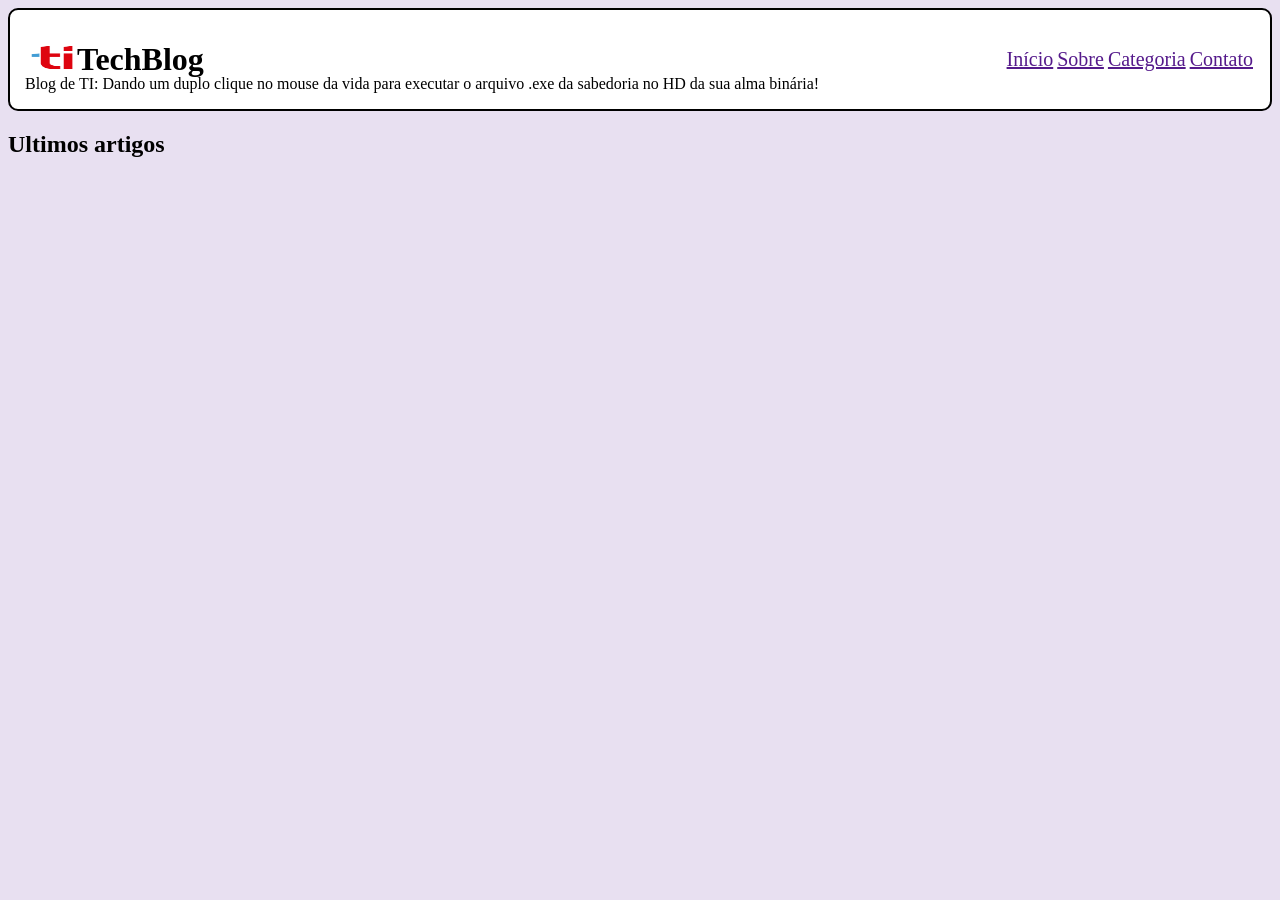
==== index.html @ c0a46f38 "initial commit" ====
<!DOCTYPE html>
<html lang="pt-br">
<head>
    <meta charset="UTF-8">
    <meta name="viewport" content="width=], initial-scale=1.0">
    <title>TechBlog</title>
</head> <link rel="stylesheet" href="style.css">
<body>
    <header id="cabeçalho">
        <div class="titulo-bar">
            <h1 ><img calss="titulo-bar" id="logo" src="/img/images.png" alt="Logo do tech blog">TechBlog</h1>
            <nav>
                <a class="link-principais" href="">Início</a>
                <a class="link-principais" href="">Sobre</a>
                <a class="link-principais" href="">Categoria</a>
                <a class="link-principais" href="">Contato</a>
            </nav>
        </div>
        <p class="subtitulo-bar">Blog de TI: Dando um duplo clique no mouse da vida para executar o arquivo .exe da sabedoria no HD da sua alma binária!</p>
    </header>

    <article>
        <h2>Ultimos artigos</h2>
    </article>

</body>
</html>
---- style.css ----
body{
    background-color: #e8e0f1;
}

#cabeçalho{
    background-color: #ffffff;
    border-radius: 10px;
    border: 2px solid #000000;
}

#logo{
    width: 50px;
    height: 25px;
}

.link-principais{
    font-size: 20px;
}

.titulo-bar{
    display: flex;
    flex-direction: row;
    justify-content: space-between;
    align-items: center;

    margin: 5px 15px -5px 15px;
    padding: 5px 2px;
    
}

.subtitulo-bar{
    display: flex;
    align-items: center;
    margin-left: 15px;
    margin-top: -30px;
}
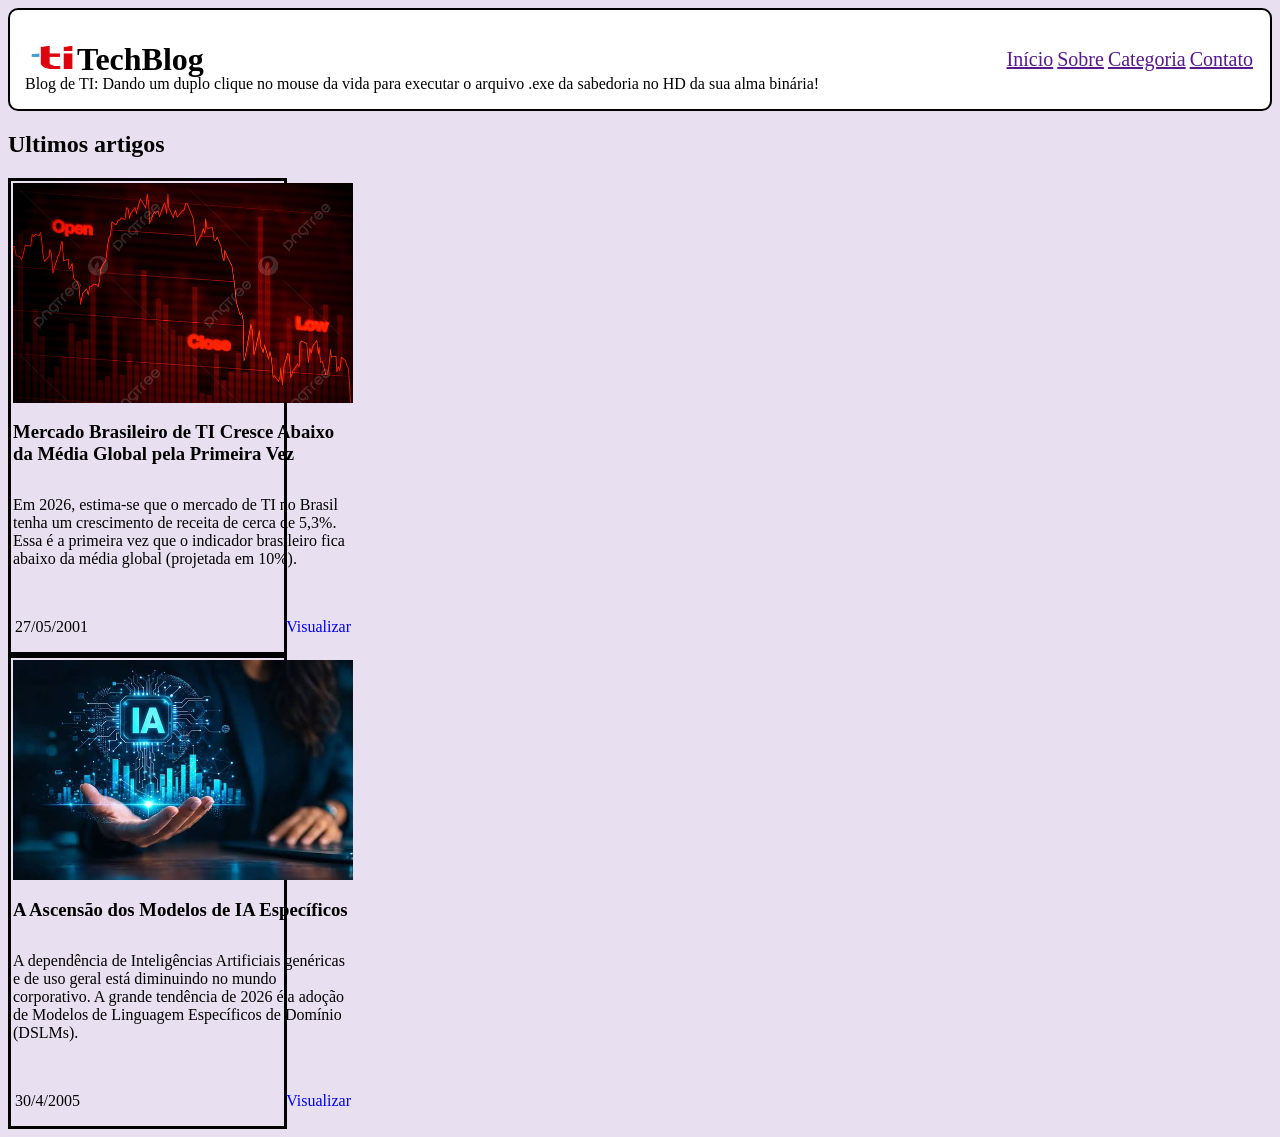
==== commit 83ea9fdd: "segundo commit" ====
--- a/index.html
+++ b/index.html
@@ -8,7 +8,7 @@
 <body>
     <header id="cabeçalho">
         <div class="titulo-bar">
-            <h1 ><img calss="titulo-bar" id="logo" src="/img/images.png" alt="Logo do tech blog">TechBlog</h1>
+            <h1 ><img id="logo" src="/img/images.png" alt="Logo do tech blog">TechBlog</h1>
             <nav>
                 <a class="link-principais" href="">Início</a>
                 <a class="link-principais" href="">Sobre</a>
@@ -19,9 +19,39 @@
         <p class="subtitulo-bar">Blog de TI: Dando um duplo clique no mouse da vida para executar o arquivo .exe da sabedoria no HD da sua alma binária!</p>
     </header>
 
-    <article>
+    <section>
         <h2>Ultimos artigos</h2>
-    </article>
+
+        <div class="artigo">
+            <img id="grafico" src="/img/caindo.png" alt="Grafico de ti caindo">
+            <h3>Mercado Brasileiro de TI Cresce Abaixo da Média Global pela Primeira Vez</h3>
+            
+            <p class="descricao">Em 2026, estima-se que o mercado de TI no Brasil tenha um 
+            crescimento de receita de cerca de 5,3%. Essa é a primeira vez que o indicador 
+            brasileiro fica abaixo da média global (projetada em 10%).</p>
+            
+            <div class="link-artigos">
+                <p>27/05/2001</p>
+                <a class="links" href="/artigo/MercadoBrasileiro.html">Visualizar</a>
+            </div>
+        </div>
+
+        <div class="artigo">
+            <img id="modelo-ia" src="img/modelo-ia.png" alt="Modelos de ia Específicos">
+            <h3>A Ascensão dos Modelos de IA Específicos</h3>
+
+            <p class="descricao">A dependência de Inteligências Artificiais genéricas e 
+            de uso geral está diminuindo no mundo corporativo.
+            A grande tendência de 2026 é a adoção de Modelos 
+            de Linguagem Específicos de Domínio (DSLMs).</p>
+            
+            <div class="link-artigos">
+                <p>30/4/2005</p>
+                <a class="links" href="artigo/ModelosIa.html">Visualizar</a>
+            </div>
+        </div>
+    </section>
+
 
 </body>
 </html>
--- a/style.css
+++ b/style.css
@@ -35,3 +35,36 @@
     margin-top: -30px;
 }
 
+.artigo{
+    display: flex;
+    flex-flow: column wrap;
+    padding: 2px 0px 0px 2px;
+    border: solid #000000;
+    margin-right: 985px;
+}
+
+.descricao{
+    margin-top: -10px;
+}
+
+#grafico{
+    width: 340px;
+    height: 220px;
+}
+
+.link-artigos{
+    display: flex;
+    justify-content: space-between;
+    align-items: center;
+    margin: 0px 2px ;
+}
+
+.links{
+    text-decoration: none;
+}
+
+#modelo-ia{
+    width: 340px;
+    height: 220px;
+}
+
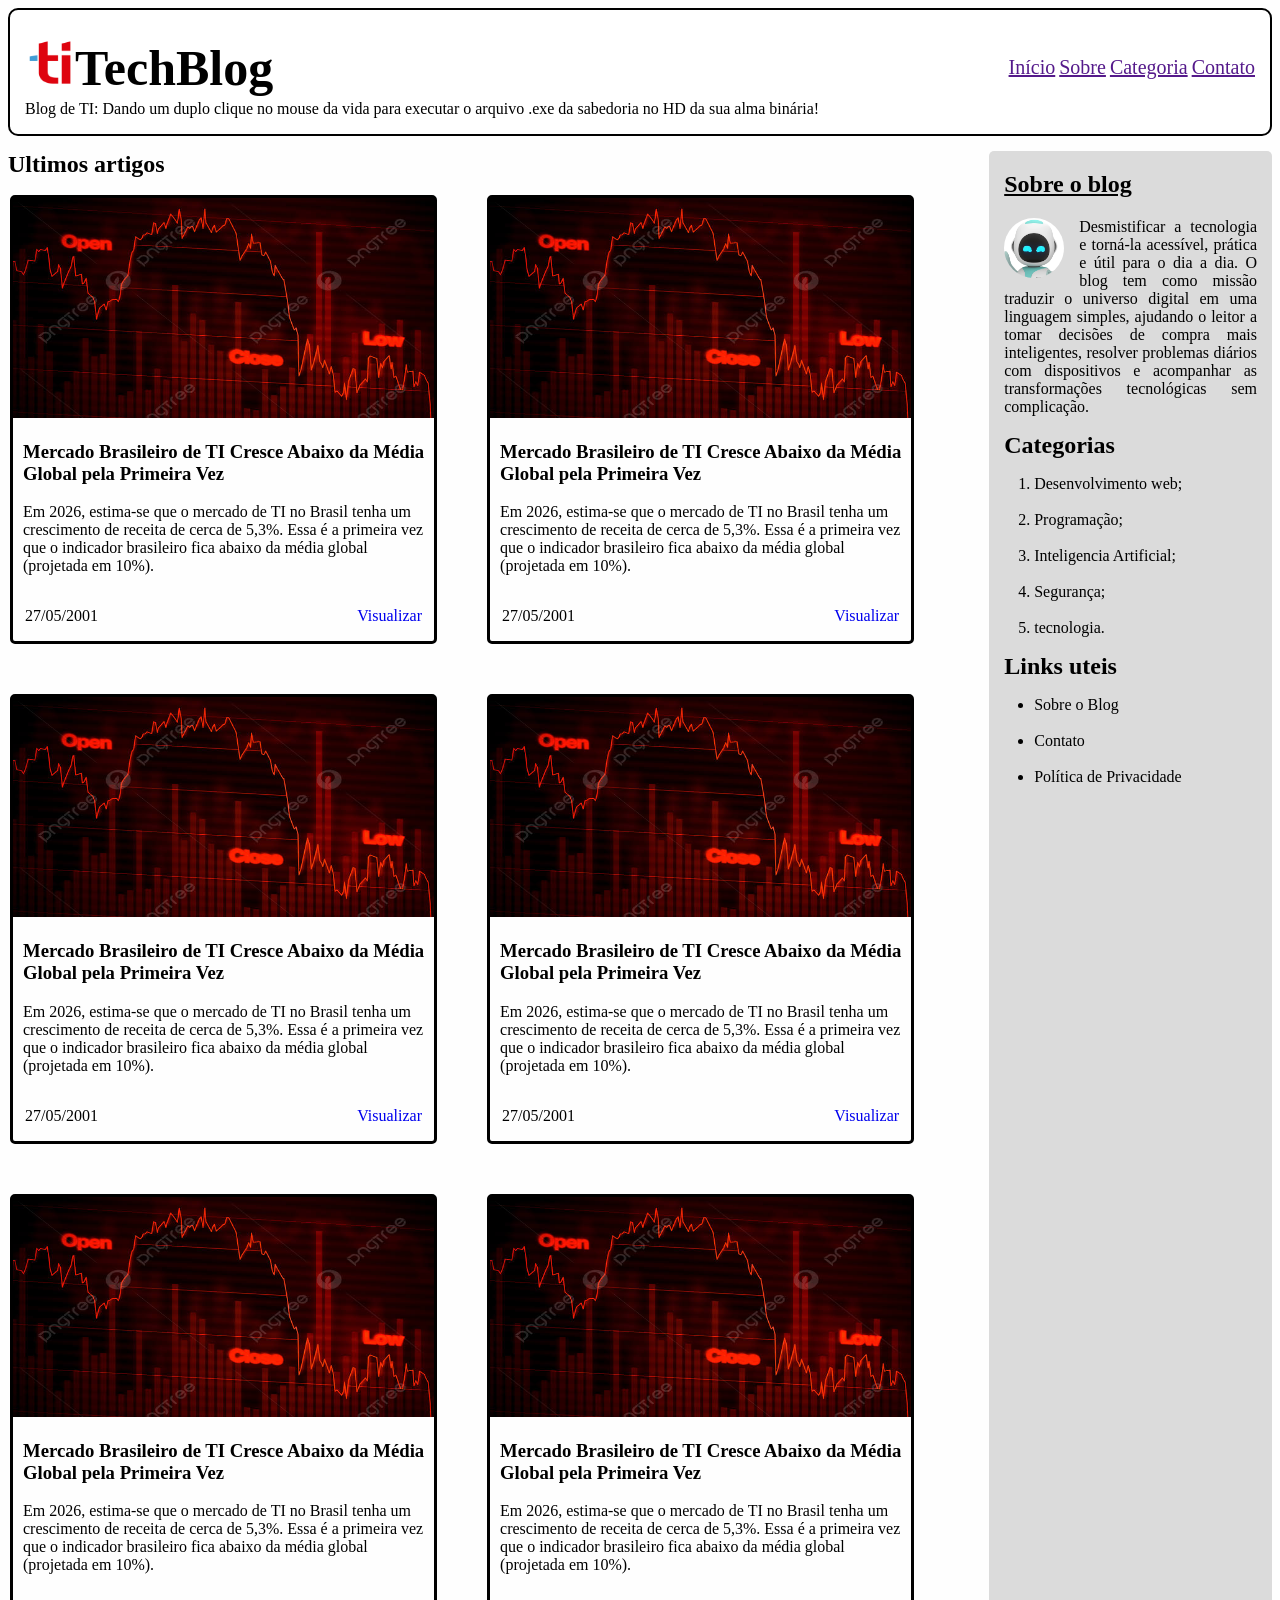
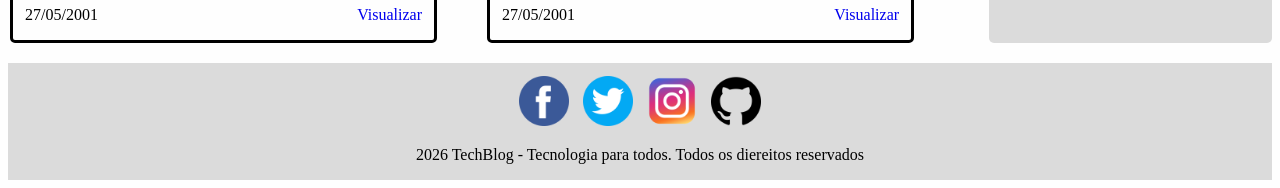
==== commit 107a5334: "arrumando blog de ti" ====
--- a/index.html
+++ b/index.html
@@ -4,11 +4,11 @@
     <meta charset="UTF-8">
     <meta name="viewport" content="width=], initial-scale=1.0">
     <title>TechBlog</title>
-</head> <link rel="stylesheet" href="style.css">
+</head> <link rel="stylesheet" href="css/style-main.css">
 <body>
     <header id="cabeçalho">
         <div class="titulo-bar">
-            <h1 ><img id="logo" src="/img/images.png" alt="Logo do tech blog">TechBlog</h1>
+            <h1 id="titulo-principal"><img id="logo" src="/img/images.png" alt="Logo do tech blog">TechBlog</h1>
             <nav>
                 <a class="link-principais" href="">Início</a>
                 <a class="link-principais" href="">Sobre</a>
@@ -19,39 +19,150 @@
         <p class="subtitulo-bar">Blog de TI: Dando um duplo clique no mouse da vida para executar o arquivo .exe da sabedoria no HD da sua alma binária!</p>
     </header>
 
-    <section>
-        <h2>Ultimos artigos</h2>
+    <main>
+        <div id="tela-principal">
 
-        <div class="artigo">
-            <img id="grafico" src="/img/caindo.png" alt="Grafico de ti caindo">
-            <h3>Mercado Brasileiro de TI Cresce Abaixo da Média Global pela Primeira Vez</h3>
+            <section>
+                <h1 id="segundo-texto">Ultimos artigos</h1>
             
-            <p class="descricao">Em 2026, estima-se que o mercado de TI no Brasil tenha um 
-            crescimento de receita de cerca de 5,3%. Essa é a primeira vez que o indicador 
-            brasileiro fica abaixo da média global (projetada em 10%).</p>
+                <div class="artigo">
+        
+                    <div class="card">
+                        <img id="grafico" src="/img/caindo.png" alt="Grafico de ti caindo">
+                        <h3 class="text-card">Mercado Brasileiro de TI Cresce Abaixo da Média Global pela Primeira Vez</h3>
+                            
+                        <p class="text-card">Em 2026, estima-se que o mercado de TI no Brasil tenha um 
+                       crescimento de receita de cerca de 5,3%. Essa é a primeira vez que o indicador 
+                        brasileiro fica abaixo da média global (projetada em 10%).</p>
+                            
+                        <div class="link-artigos">
+                            <p>27/05/2001</p>
+                            <a class="links" href="/artigo/MercadoBrasileiro.html">Visualizar</a>
+                        </div>
+                    </div>
+                        
+                    <div class="card">
+                        <img id="grafico" src="/img/caindo.png" alt="Grafico de ti caindo">
+                        <h3 class="text-card">Mercado Brasileiro de TI Cresce Abaixo da Média Global pela Primeira Vez</h3>
+                            
+                        <p class="text-card">Em 2026, estima-se que o mercado de TI no Brasil tenha um 
+                       crescimento de receita de cerca de 5,3%. Essa é a primeira vez que o indicador 
+                        brasileiro fica abaixo da média global (projetada em 10%).</p>
+                            
+                        <div class="link-artigos">
+                            <p>27/05/2001</p>
+                            <a class="links" href="/artigo/MercadoBrasileiro.html">Visualizar</a>
+                        </div>
+                    </div>
             
-            <div class="link-artigos">
-                <p>27/05/2001</p>
-                <a class="links" href="/artigo/MercadoBrasileiro.html">Visualizar</a>
+                    <div class="card">
+                        <img id="grafico" src="/img/caindo.png" alt="Grafico de ti caindo">
+                        <h3 class="text-card">Mercado Brasileiro de TI Cresce Abaixo da Média Global pela Primeira Vez</h3>
+                            
+                        <p class="text-card">Em 2026, estima-se que o mercado de TI no Brasil tenha um 
+                       crescimento de receita de cerca de 5,3%. Essa é a primeira vez que o indicador 
+                        brasileiro fica abaixo da média global (projetada em 10%).</p>
+                            
+                        <div class="link-artigos">
+                            <p>27/05/2001</p>
+                            <a class="links" href="/artigo/MercadoBrasileiro.html">Visualizar</a>
+                        </div>
+                    </div>
+            
+                    <div class="card">
+                        <img id="grafico" src="/img/caindo.png" alt="Grafico de ti caindo">
+                        <h3 class="text-card">Mercado Brasileiro de TI Cresce Abaixo da Média Global pela Primeira Vez</h3>
+                            
+                        <p class="text-card">Em 2026, estima-se que o mercado de TI no Brasil tenha um 
+                       crescimento de receita de cerca de 5,3%. Essa é a primeira vez que o indicador 
+                        brasileiro fica abaixo da média global (projetada em 10%).</p>
+                            
+                        <div class="link-artigos">
+                            <p>27/05/2001</p>
+                            <a class="links" href="/artigo/MercadoBrasileiro.html">Visualizar</a>
+                        </div>
+                    </div>
+            
+                    <div class="card">
+                        <img id="grafico" src="/img/caindo.png" alt="Grafico de ti caindo">
+                        <h3 class="text-card">Mercado Brasileiro de TI Cresce Abaixo da Média Global pela Primeira Vez</h3>
+                            
+                        <p class="text-card">Em 2026, estima-se que o mercado de TI no Brasil tenha um 
+                       crescimento de receita de cerca de 5,3%. Essa é a primeira vez que o indicador 
+                        brasileiro fica abaixo da média global (projetada em 10%).</p>
+                            
+                        <div class="link-artigos">
+                            <p>27/05/2001</p>
+                            <a class="links" href="/artigo/MercadoBrasileiro.html">Visualizar</a>
+                        </div>
+                    </div>
+        
+                    <div class="card">
+                        <img id="grafico" src="/img/caindo.png" alt="Grafico de ti caindo">
+                        <h3 class="text-card">Mercado Brasileiro de TI Cresce Abaixo da Média Global pela Primeira Vez</h3>
+                            
+                        <p class="text-card">Em 2026, estima-se que o mercado de TI no Brasil tenha um 
+                       crescimento de receita de cerca de 5,3%. Essa é a primeira vez que o indicador 
+                        brasileiro fica abaixo da média global (projetada em 10%).</p>
+                            
+                        <div class="link-artigos">
+                            <p>27/05/2001</p>
+                            <a class="links" href="/artigo/MercadoBrasileiro.html">Visualizar</a>
+                        </div>
+                    </div>
+                </div>
+                
+            </section>
+        </div>
+    
+        <section id="sidebar">
+            <div>
+                <h1 id="titulo-sidebar">Sobre o blog</h1>
+
+                <img id="foto-de-usuario" src="img/foto-de-usuario.png" alt="perfil de usuario do sidebar">
+                <p class="descricao">Desmistificar a tecnologia e torná-la acessível, prática e útil para o dia a dia.
+                 O blog tem como missão traduzir o universo digital em uma linguagem simples,
+                 ajudando o leitor a tomar decisões de compra mais inteligentes,
+                 resolver problemas diários com dispositivos e acompanhar as transformações tecnológicas sem complicação.</p>
             </div>
+
+            <div>
+                <h2 class="subtitulo-sidebar">Categorias</h2>
+                <ol id="lista-barra">
+                    <li>Desenvolvimento web;</li>
+                    <br>
+                    <li>Programação;</li>
+                    <br>
+                    <li>Inteligencia Artificial;</li>
+                    <br>
+                    <li>Segurança;</li>
+                    <br>
+                    <li>tecnologia.</li>
+                </ol>
+            </div>
+
+            <div>
+                <h2 class="subtitulo-sidebar">Links uteis</h2>
+                <ul id="lista-barra">
+                    <li><a href=""></a>Sobre o Blog</li>
+                    <br>
+                    <li><a href=""></a>Contato</li>
+                    <br>
+                    <li><a href=""></a>Política de Privacidade</li>
+                </ul>
+            </div>
+        </section>
+    </main>
+
+    <footer>
+        <div id="logo-footer">
+            <a href="https://www.facebook.com"><img class="imagem-logos" src="img/facebook.png" alt="Facebook"></a>
+            <a href="https://www.twitter.com"><img class="imagem-logos" src="img/twitter.png" alt="Twitter"></a>
+            <a href="https://www.instagram.com"><img class="imagem-logos" src="img/instagram.png" alt="Instagram"></a>
+            <a href="https://www.github.com"><img class="imagem-logos" src="img/github.png" alt="GitHub"></a>
         </div>
 
-        <div class="artigo">
-            <img id="modelo-ia" src="img/modelo-ia.png" alt="Modelos de ia Específicos">
-            <h3>A Ascensão dos Modelos de IA Específicos</h3>
-
-            <p class="descricao">A dependência de Inteligências Artificiais genéricas e 
-            de uso geral está diminuindo no mundo corporativo.
-            A grande tendência de 2026 é a adoção de Modelos 
-            de Linguagem Específicos de Domínio (DSLMs).</p>
-            
-            <div class="link-artigos">
-                <p>30/4/2005</p>
-                <a class="links" href="artigo/ModelosIa.html">Visualizar</a>
-            </div>
-        </div>
-    </section>
-
-
+        <p>2026 TechBlog - Tecnologia para todos. Todos os diereitos reservados</p>
+    </footer>
 </body>
 </html>
--- a/css/style-main.css
+++ b/css/style-main.css
@@ -0,0 +1,154 @@
+body{
+    background-color: #fefefe;
+}
+
+#cabeçalho{
+    background-color: #ffffff;
+    border-radius: 10px;
+    border: 2px solid #000000;
+}
+
+#logo{
+    width: 50px;
+    height: 45px;
+}
+
+#titulo-principal{
+    font-size: 50px;
+}
+
+.link-principais{
+    font-size: 20px;
+}
+
+.titulo-bar{
+    display: flex;
+    flex-direction: row;
+    justify-content: space-between;
+    align-items: center;
+
+    margin: -5px 15px -5px 15px;
+}
+
+.subtitulo-bar{
+    display: flex;
+    align-items: center;
+    margin-left: 15px;
+    margin-top: -30px;
+}
+
+.artigo{
+    display: flex;
+    flex-wrap: wrap;
+    gap: 50px;
+    padding: 2px 0px 0px 2px;
+}
+
+.card{
+    width: 43%;
+    border: solid #000000;
+    border-radius: 5px;
+}
+
+.text-card{
+    padding-left: 10px;
+}
+
+#grafico{
+    width: 100%;
+    height: 220px;
+}
+
+.link-artigos{
+    display: flex;
+    justify-content: space-between;
+    align-items: center;
+    margin: 0px 2px ;
+    padding: 0px 10px;
+}
+
+.links{
+    text-decoration: none;
+}
+
+#modelo-ia{
+    width: 340px;
+    height: 220px;
+}
+
+#sidebar{
+    display: flex;
+    flex-direction: column;
+    align-content: flex-end;
+    width: 20%;
+
+    padding: 0px 15px 0px 15px;
+    border-radius: 5px;
+
+    margin-top: 15px;
+    margin-left: auto;
+
+    background-color: #dbdbdb;
+}
+
+#lista-barra{
+    margin-left: -10px;
+}
+
+#tela-principal{
+    display: flex;
+    flex-direction: column;
+    flex: 1;
+}
+
+main{
+    display: flex;
+}
+
+#segundo-texto{
+    margin: 15px 0px;
+}
+
+footer{
+    display: flex;
+}
+
+#titulo-sidebar{
+    display: flex;
+
+    text-decoration: underline;
+}
+
+#foto-de-usuario{
+    float: left;    
+    width: 60px;            
+    height: 60px;           
+    border-radius: 50%;
+
+    margin-right: 15px;
+}
+
+.descricao{
+    text-align: justify;
+}
+
+.subtitulo-sidebar{
+    margin: 0px;
+}
+
+footer{
+    margin-top: 20px;
+    display: flex;
+    flex-direction: column;
+    align-items: center;
+    background-color: #dbdbdb;
+}
+
+.imagem-logos{
+    padding-top: 13px;
+    padding-bottom: -5px;
+    padding-right: 5px;
+    padding-left: 5px;
+    width: 50px;
+    height: 50px;
+}
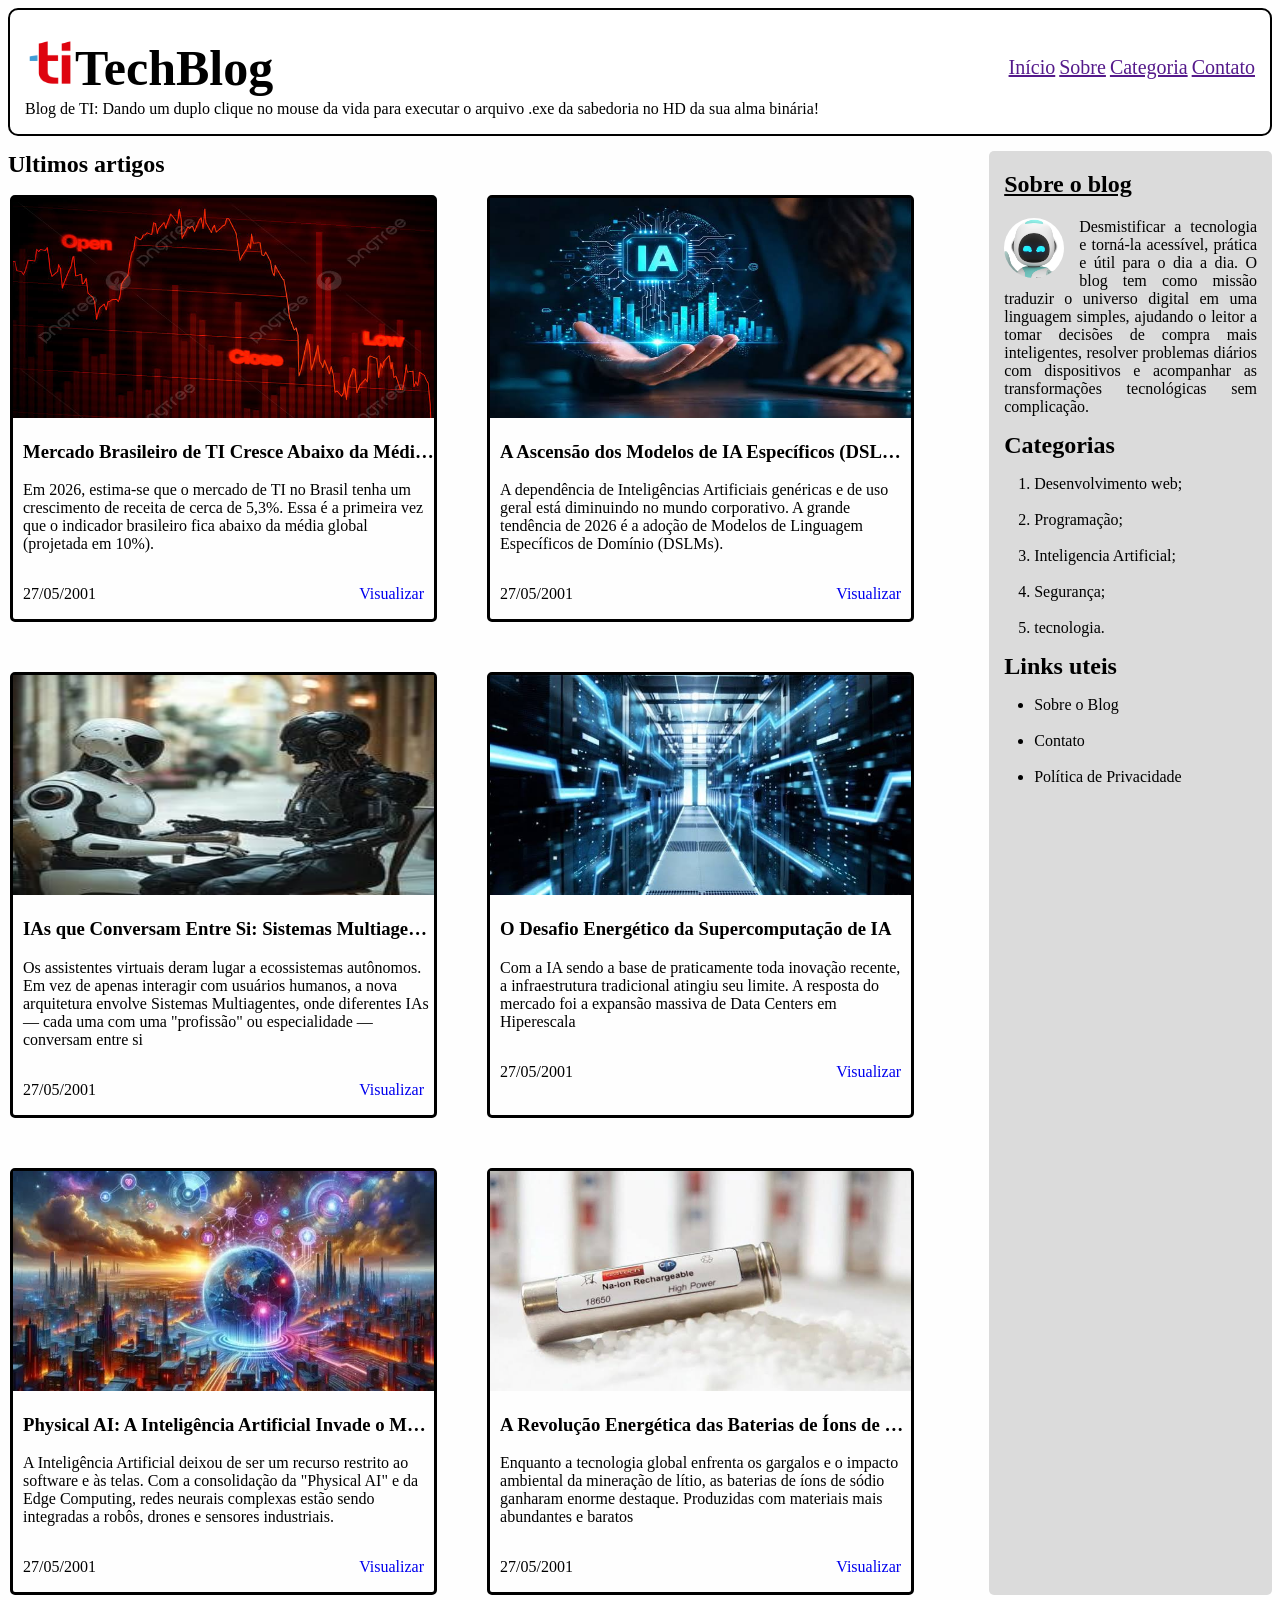
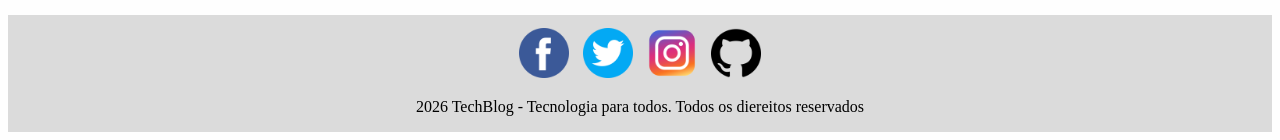
==== commit 434d2fd3: "arrumando os cards" ====
--- a/index.html
+++ b/index.html
@@ -29,7 +29,7 @@
         
                     <div class="card">
                         <img id="grafico" src="/img/caindo.png" alt="Grafico de ti caindo">
-                        <h3 class="text-card">Mercado Brasileiro de TI Cresce Abaixo da Média Global pela Primeira Vez</h3>
+                        <h3 class="titulo-card">Mercado Brasileiro de TI Cresce Abaixo da Média Global pela Primeira Vez</h3>
                             
                         <p class="text-card">Em 2026, estima-se que o mercado de TI no Brasil tenha um 
                        crescimento de receita de cerca de 5,3%. Essa é a primeira vez que o indicador 
@@ -42,12 +42,12 @@
                     </div>
                         
                     <div class="card">
-                        <img id="grafico" src="/img/caindo.png" alt="Grafico de ti caindo">
-                        <h3 class="text-card">Mercado Brasileiro de TI Cresce Abaixo da Média Global pela Primeira Vez</h3>
+                        <img id="grafico" src="/img/modelo-ia.png" alt="Grafico de ti caindo">
+                        <h3 class="titulo-card">A Ascensão dos Modelos de IA Específicos (DSLMs)</h3>
                             
-                        <p class="text-card">Em 2026, estima-se que o mercado de TI no Brasil tenha um 
-                       crescimento de receita de cerca de 5,3%. Essa é a primeira vez que o indicador 
-                        brasileiro fica abaixo da média global (projetada em 10%).</p>
+                        <p class="text-card">A dependência de Inteligências Artificiais genéricas e 
+                            de uso geral está diminuindo no mundo corporativo.
+                            A grande tendência de 2026 é a adoção de Modelos de Linguagem Específicos de Domínio (DSLMs).</p>
                             
                         <div class="link-artigos">
                             <p>27/05/2001</p>
@@ -56,12 +56,12 @@
                     </div>
             
                     <div class="card">
-                        <img id="grafico" src="/img/caindo.png" alt="Grafico de ti caindo">
-                        <h3 class="text-card">Mercado Brasileiro de TI Cresce Abaixo da Média Global pela Primeira Vez</h3>
+                        <img id="grafico" src="/img/robo-conversando.png" alt="Grafico de ti caindo">
+                        <h3 class="titulo-card">IAs que Conversam Entre Si: Sistemas Multiagentes</h3>
                             
-                        <p class="text-card">Em 2026, estima-se que o mercado de TI no Brasil tenha um 
-                       crescimento de receita de cerca de 5,3%. Essa é a primeira vez que o indicador 
-                        brasileiro fica abaixo da média global (projetada em 10%).</p>
+                        <p class="text-card">Os assistentes virtuais deram lugar a ecossistemas autônomos.
+                            Em vez de apenas interagir com usuários humanos, a nova arquitetura envolve Sistemas Multiagentes,
+                            onde diferentes IAs — cada uma com uma "profissão" ou especialidade — conversam entre si</p>
                             
                         <div class="link-artigos">
                             <p>27/05/2001</p>
@@ -70,12 +70,12 @@
                     </div>
             
                     <div class="card">
-                        <img id="grafico" src="/img/caindo.png" alt="Grafico de ti caindo">
-                        <h3 class="text-card">Mercado Brasileiro de TI Cresce Abaixo da Média Global pela Primeira Vez</h3>
+                        <img id="grafico" src="/img/super-ia.png" alt="Grafico de ti caindo">
+                        <h3 class="titulo-card">O Desafio Energético da Supercomputação de IA</h3>
                             
-                        <p class="text-card">Em 2026, estima-se que o mercado de TI no Brasil tenha um 
-                       crescimento de receita de cerca de 5,3%. Essa é a primeira vez que o indicador 
-                        brasileiro fica abaixo da média global (projetada em 10%).</p>
+                        <p class="text-card">Com a IA sendo a base de praticamente toda inovação recente, a 
+                            infraestrutura tradicional atingiu seu limite. A resposta do mercado foi a expansão massiva de 
+                            Data Centers em Hiperescala</p>
                             
                         <div class="link-artigos">
                             <p>27/05/2001</p>
@@ -84,12 +84,12 @@
                     </div>
             
                     <div class="card">
-                        <img id="grafico" src="/img/caindo.png" alt="Grafico de ti caindo">
-                        <h3 class="text-card">Mercado Brasileiro de TI Cresce Abaixo da Média Global pela Primeira Vez</h3>
+                        <img id="grafico" src="/img/mundo-ia.png" alt="Grafico de ti caindo">
+                        <h3 class="titulo-card">Physical AI: A Inteligência Artificial Invade o Mundo Físico</h3>
                             
-                        <p class="text-card">Em 2026, estima-se que o mercado de TI no Brasil tenha um 
-                       crescimento de receita de cerca de 5,3%. Essa é a primeira vez que o indicador 
-                        brasileiro fica abaixo da média global (projetada em 10%).</p>
+                        <p class="text-card">A Inteligência Artificial deixou de ser um recurso restrito ao software e às telas. 
+                            Com a consolidação da "Physical AI" e da Edge Computing, redes neurais complexas estão sendo integradas a robôs, 
+                            drones e sensores industriais.</p>
                             
                         <div class="link-artigos">
                             <p>27/05/2001</p>
@@ -98,12 +98,12 @@
                     </div>
         
                     <div class="card">
-                        <img id="grafico" src="/img/caindo.png" alt="Grafico de ti caindo">
-                        <h3 class="text-card">Mercado Brasileiro de TI Cresce Abaixo da Média Global pela Primeira Vez</h3>
+                        <img id="grafico" src="/img/bateria de sodio.png" alt="Grafico de ti caindo">
+                        <h3 class="titulo-card">A Revolução Energética das Baterias de Íons de Sódio</h3>
                             
-                        <p class="text-card">Em 2026, estima-se que o mercado de TI no Brasil tenha um 
-                       crescimento de receita de cerca de 5,3%. Essa é a primeira vez que o indicador 
-                        brasileiro fica abaixo da média global (projetada em 10%).</p>
+                        <p class="text-card">Enquanto a tecnologia global enfrenta os gargalos e 
+                            o impacto ambiental da mineração de lítio, as baterias de íons de sódio ganharam enorme destaque.
+                            Produzidas com materiais mais abundantes e baratos</p>
                             
                         <div class="link-artigos">
                             <p>27/05/2001</p>
--- a/css/style-main.css
+++ b/css/style-main.css
@@ -59,11 +59,18 @@
     height: 220px;
 }
 
+.titulo-card{
+    white-space: nowrap;
+    overflow: hidden;
+    text-overflow: ellipsis;
+    padding-left: 10px;
+}
+
 .link-artigos{
     display: flex;
     justify-content: space-between;
+    margin-top: auto;
     align-items: center;
-    margin: 0px 2px ;
     padding: 0px 10px;
 }
 
@@ -86,8 +93,6 @@
     border-radius: 5px;
 
     margin-top: 15px;
-    margin-left: auto;
-
     background-color: #dbdbdb;
 }
 
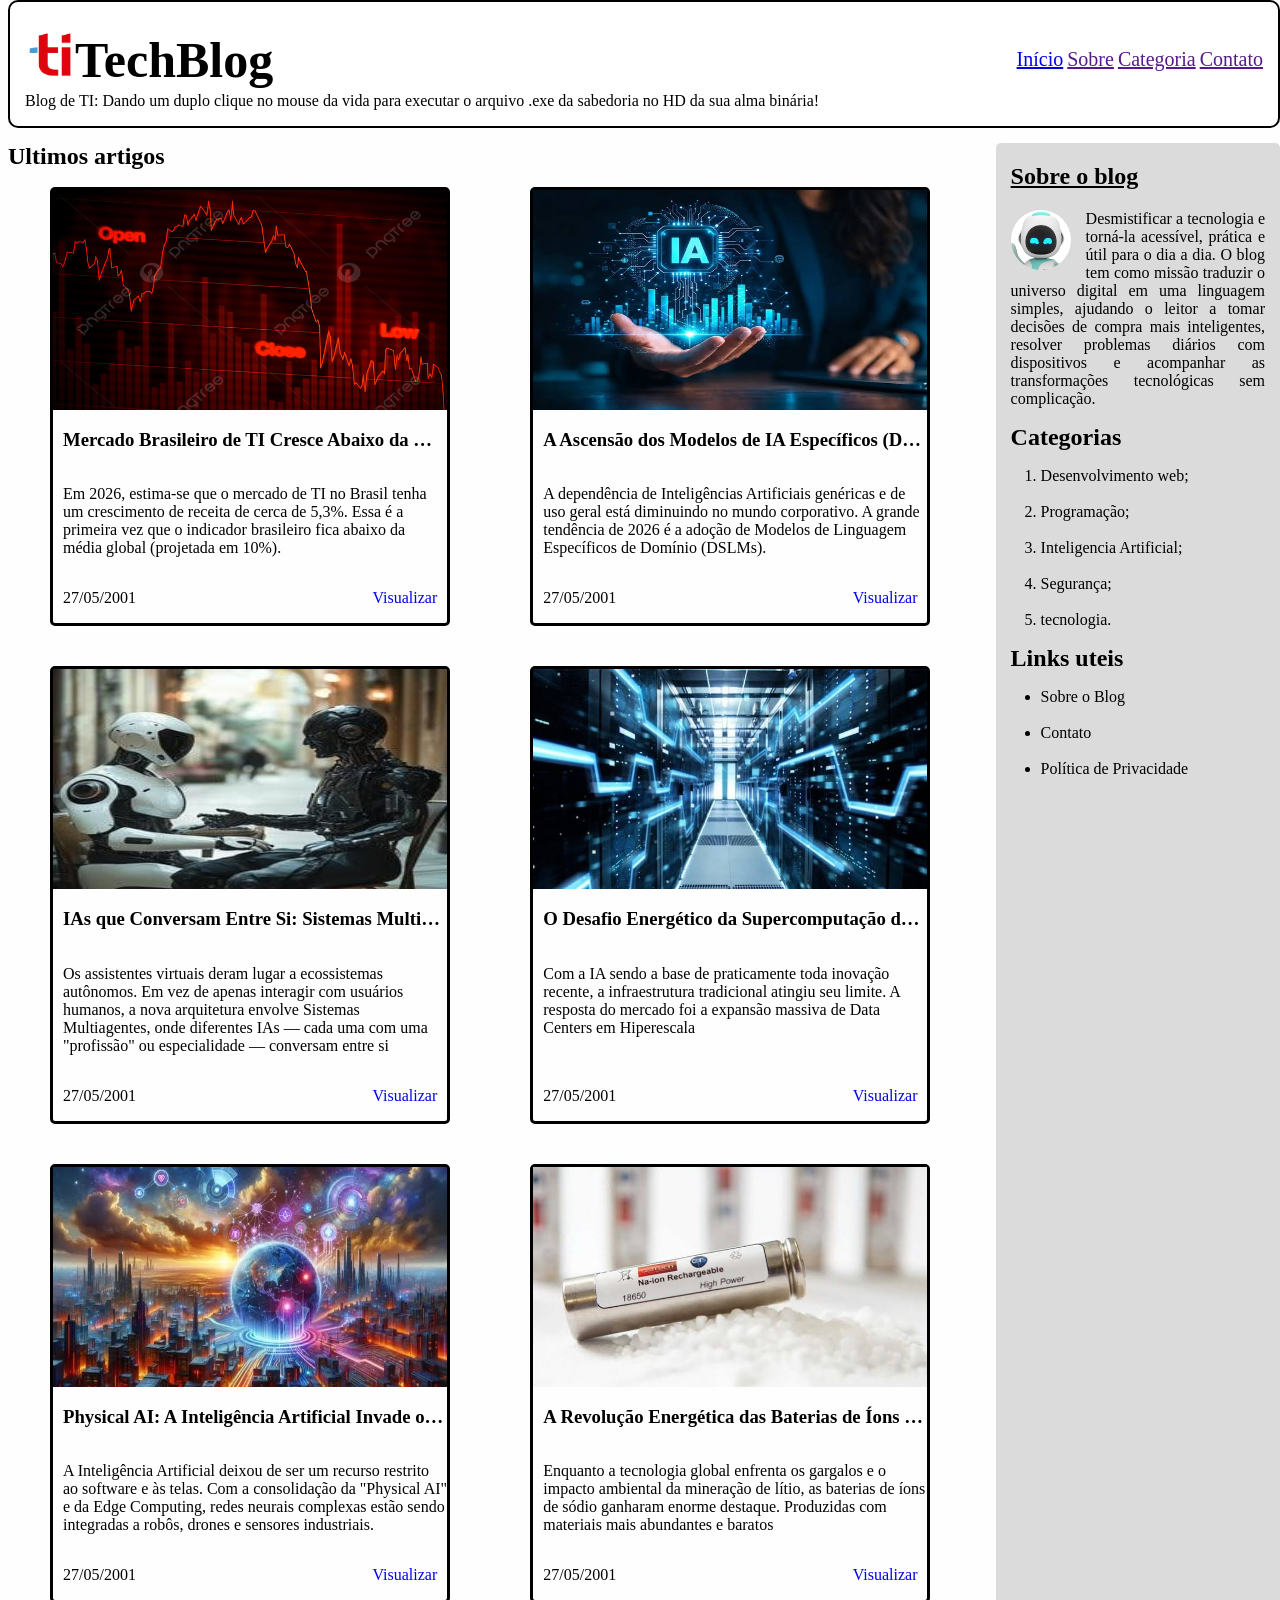
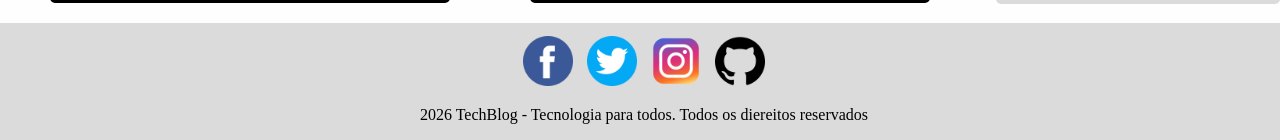
==== commit b9f3cf6f: "termino da atividade" ====
--- a/index.html
+++ b/index.html
@@ -10,7 +10,7 @@
         <div class="titulo-bar">
             <h1 id="titulo-principal"><img id="logo" src="/img/images.png" alt="Logo do tech blog">TechBlog</h1>
             <nav>
-                <a class="link-principais" href="">Início</a>
+                <a class="link-principais" href="/index.html">Início</a>
                 <a class="link-principais" href="">Sobre</a>
                 <a class="link-principais" href="">Categoria</a>
                 <a class="link-principais" href="">Contato</a>
@@ -51,7 +51,7 @@
                             
                         <div class="link-artigos">
                             <p>27/05/2001</p>
-                            <a class="links" href="/artigo/MercadoBrasileiro.html">Visualizar</a>
+                            <a class="links" href="/artigo/ModelosIa.html">Visualizar</a>
                         </div>
                     </div>
             
@@ -65,7 +65,7 @@
                             
                         <div class="link-artigos">
                             <p>27/05/2001</p>
-                            <a class="links" href="/artigo/MercadoBrasileiro.html">Visualizar</a>
+                            <a class="links" href="/artigo/IaConversa.html">Visualizar</a>
                         </div>
                     </div>
             
@@ -79,7 +79,7 @@
                             
                         <div class="link-artigos">
                             <p>27/05/2001</p>
-                            <a class="links" href="/artigo/MercadoBrasileiro.html">Visualizar</a>
+                            <a class="links" href="/artigo/SupercomputaçãoIa.html">Visualizar</a>
                         </div>
                     </div>
             
@@ -93,7 +93,7 @@
                             
                         <div class="link-artigos">
                             <p>27/05/2001</p>
-                            <a class="links" href="/artigo/MercadoBrasileiro.html">Visualizar</a>
+                            <a class="links" href="/artigo/PhysicalIA.html">Visualizar</a>
                         </div>
                     </div>
         
@@ -107,7 +107,7 @@
                             
                         <div class="link-artigos">
                             <p>27/05/2001</p>
-                            <a class="links" href="/artigo/MercadoBrasileiro.html">Visualizar</a>
+                            <a class="links" href="/artigo/BateriaDeIon.html">Visualizar</a>
                         </div>
                     </div>
                 </div>
@@ -115,7 +115,7 @@
             </section>
         </div>
     
-        <section id="sidebar">
+        <aside id="sidebar">
             <div>
                 <h1 id="titulo-sidebar">Sobre o blog</h1>
 
@@ -151,15 +151,15 @@
                     <li><a href=""></a>Política de Privacidade</li>
                 </ul>
             </div>
-        </section>
+        </aside>
     </main>
 
     <footer>
-        <div id="logo-footer">
-            <a href="https://www.facebook.com"><img class="imagem-logos" src="img/facebook.png" alt="Facebook"></a>
-            <a href="https://www.twitter.com"><img class="imagem-logos" src="img/twitter.png" alt="Twitter"></a>
-            <a href="https://www.instagram.com"><img class="imagem-logos" src="img/instagram.png" alt="Instagram"></a>
-            <a href="https://www.github.com"><img class="imagem-logos" src="img/github.png" alt="GitHub"></a>
+        <div>
+            <a href="https://www.facebook.com" target="_blank"><img class="imagem-logos" src="/img/facebook.png" alt="Facebook"></a>
+            <a href="https://www.twitter.com" target="_blank"><img class="imagem-logos" src="/img/twitter.png" alt="Twitter"></a>
+            <a href="https://www.instagram.com" target="_blank"><img class="imagem-logos" src="/img/instagram.png" alt="Instagram"></a>
+            <a href="https://www.github.com" target="_blank"><img class="imagem-logos" src="/img/github.png" alt="GitHub"></a>
         </div>
 
         <p>2026 TechBlog - Tecnologia para todos. Todos os diereitos reservados</p>
--- a/css/style-main.css
+++ b/css/style-main.css
@@ -1,5 +1,6 @@
 body{
     background-color: #fefefe;
+    margin: 0px 0px 0px 8px;
 }
 
 #cabeçalho{
@@ -40,13 +41,16 @@
 .artigo{
     display: flex;
     flex-wrap: wrap;
-    gap: 50px;
+    gap: 40px;
     padding: 2px 0px 0px 2px;
 }
 
 .card{
-    width: 43%;
+    display: flex;
+    flex-direction: column;
+    width: 40%;
     border: solid #000000;
+    margin-left: 40px;
     border-radius: 5px;
 }
 
@@ -68,6 +72,7 @@
 
 .link-artigos{
     display: flex;
+    flex-direction: row;
     justify-content: space-between;
     margin-top: auto;
     align-items: center;
@@ -93,6 +98,7 @@
     border-radius: 5px;
 
     margin-top: 15px;
+    margin-bottom: -1px;
     background-color: #dbdbdb;
 }
 
@@ -112,10 +118,6 @@
 
 #segundo-texto{
     margin: 15px 0px;
-}
-
-footer{
-    display: flex;
 }
 
 #titulo-sidebar{
@@ -141,14 +143,6 @@
     margin: 0px;
 }
 
-footer{
-    margin-top: 20px;
-    display: flex;
-    flex-direction: column;
-    align-items: center;
-    background-color: #dbdbdb;
-}
-
 .imagem-logos{
     padding-top: 13px;
     padding-bottom: -5px;
@@ -156,4 +150,13 @@
     padding-left: 5px;
     width: 50px;
     height: 50px;
+}
+
+footer{
+    display: flex;
+    margin: -8px;
+    margin-top: 20px;
+    flex-direction: column;
+    align-items: center;
+    background-color: #dbdbdb;
 }
